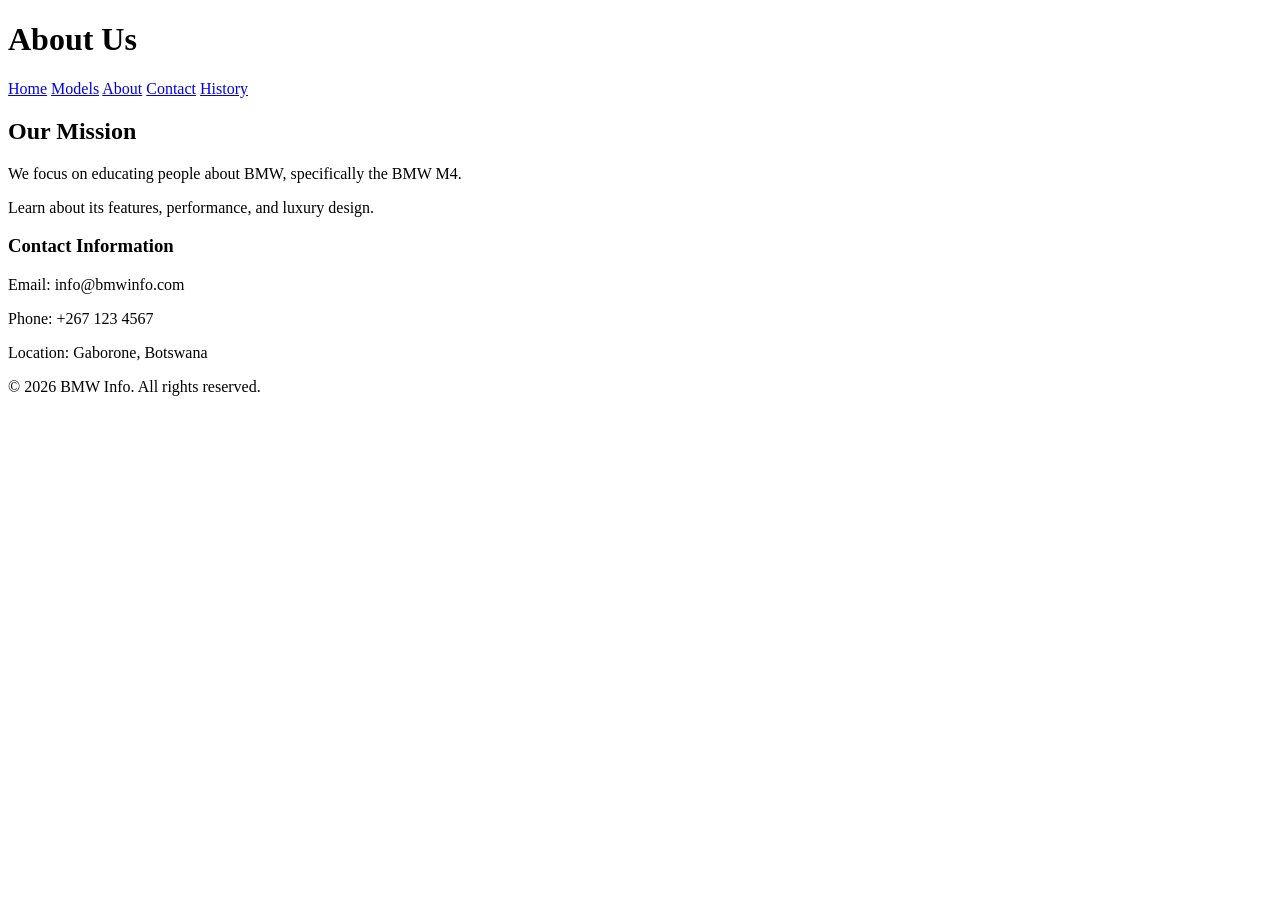
==== About.html @ db4fdf1f "Add files via upload" ====
<!DOCTYPE html>
<html lang="en">
<head>
    <meta charset="UTF-8">
    <meta name="viewport" content="width=device-width, initial-scale=1.0">
    <title>About Us</title>
    <link rel="stylesheet" href="style.css">
</head>
<body>
<header>
    <h1>About Us</h1>
    <nav>
        <a href="index.html">Home</a>
        <a href="models.html">Models</a>
        <a href="About.html">About</a>
        <a href="Contact.html">Contact</a>
        <a href="history.html">History</a>
      
    </nav>
</header>

<main>
    <h2>Our Mission</h2>
    <p>We focus on educating people about BMW, specifically the BMW M4.</p>
    <p>Learn about its features, performance, and luxury design.</p>

    <section id="contact-info">
        <h3>Contact Information</h3>
        <p>Email: info@bmwinfo.com</p>
        <p>Phone: +267 123 4567</p>
        <p>Location: Gaborone, Botswana</p>
    </section>
</main>

<footer>
    <p>&copy; 2026 BMW Info. All rights reserved.</p>
</footer>
</body>
</html>
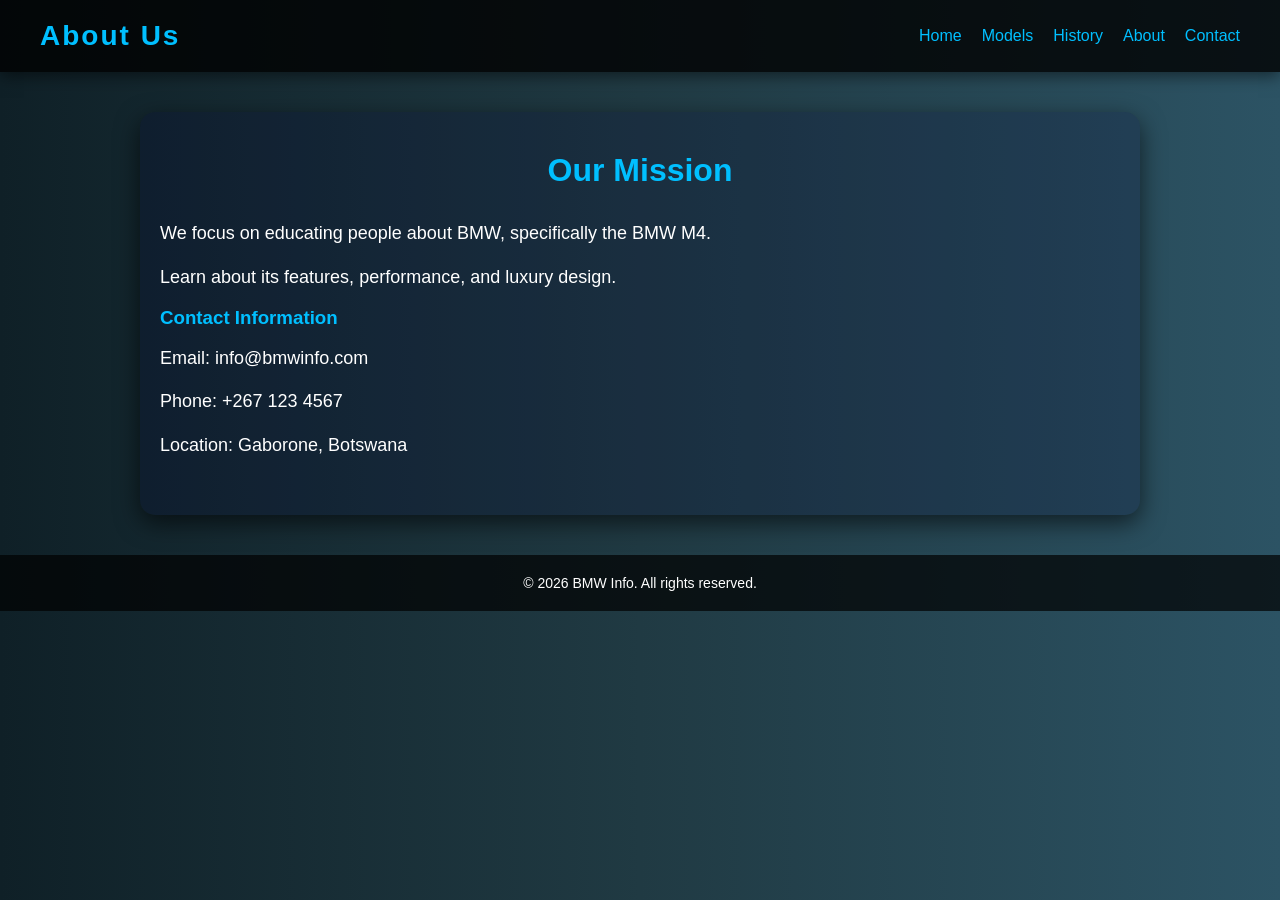
==== commit 548036a0: "Update About.html" ====
--- a/About.html
+++ b/About.html
@@ -12,11 +12,11 @@
     <nav>
         <a href="index.html">Home</a>
         <a href="models.html">Models</a>
+         <a href="history.html">History</a>
         <a href="About.html">About</a>
         <a href="Contact.html">Contact</a>
-        <a href="history.html">History</a>
-      
-    </nav>
+       
+       </nav>
 </header>
 
 <main>
@@ -36,4 +36,4 @@
     <p>&copy; 2026 BMW Info. All rights reserved.</p>
 </footer>
 </body>
-</html>+</html>
--- a/style.css
+++ b/style.css
@@ -0,0 +1,402 @@
+
+/* ============================
+   Reset default spacing
+============================ */
+* {
+    margin: 0;
+    padding: 0;
+    box-sizing: border-box;
+}
+
+/* ============================
+   Body Styling
+============================ */
+body {
+    font-family: 'Segoe UI', Arial, sans-serif;
+    background: linear-gradient(to right,#0f2027,#203a43,#2c5364);
+    color: white;
+    text-align: center;
+    min-height: 100vh;
+}
+
+/* ============================
+   Header
+============================ */
+header {
+    display: flex;
+    justify-content: space-between;
+    align-items: center;
+    background-color: rgba(0,0,0,0.8);
+    padding: 20px 40px;
+    box-shadow: 0 4px 15px rgba(0,0,0,0.5);
+    flex-wrap: wrap;
+}
+
+header h1 {
+    font-size: 28px;
+    letter-spacing: 2px;
+    color: #00bfff;
+}
+
+/* ============================
+   Navigation
+============================ */
+nav {
+    display: flex;
+    gap: 20px;
+}
+
+nav a {
+    color: #00bfff;
+    text-decoration: none;
+    font-size: 16px;
+    font-weight: 500;
+    position: relative;
+    transition: color 0.3s ease;
+}
+
+nav a:hover {
+    color: #ffffff;
+}
+
+nav a::after {
+    content: "";
+    position: absolute;
+    width: 0%;
+    height: 2px;
+    background: #00bfff;
+    left: 0;
+    bottom: -5px;
+    transition: width 0.3s ease;
+}
+
+nav a:hover::after {
+    width: 100%;
+}
+
+/* ============================
+   Main Section
+============================ */
+main {
+    padding: 40px 20px;
+    max-width: 1000px;
+    margin: 40px auto;
+    background-color: rgba(0,0,50,0.2);
+    border-radius: 15px;
+    box-shadow: 0 8px 25px rgba(0,0,0,0.6);
+    text-align: left;
+}
+
+/* Headings */
+h2, h3 {
+    color: #00bfff;
+    margin-bottom: 15px;
+}
+
+h2 {
+    font-size: 32px;
+    text-align: center;
+    margin-bottom: 30px;
+}
+
+/* Paragraphs */
+main p {
+    font-size: 18px;
+    margin: 15px 0;
+    line-height: 1.6;
+}
+
+/* ============================
+   History Cards
+============================ */
+.history-card {
+    background-color: rgba(255,255,255,0.05);
+    padding: 25px;
+    margin: 30px 0;
+    border-radius: 15px;
+    box-shadow: 0 8px 25px rgba(0,0,0,0.6);
+    transition: transform 0.3s ease, box-shadow 0.3s ease;
+}
+
+.history-card:hover {
+    transform: scale(1.02);
+    box-shadow: 0 12px 35px rgba(0,0,0,0.8);
+}
+
+.history-card img {
+    width: 100%;
+    max-width: 600px;
+    margin: 15px auto;
+    display: block;
+    border-radius: 12px;
+}
+
+/* =======================
+model cards
+==========================*/
+.model-card {
+    background-color: rgba(255,255,255,0.05);
+    padding: 25px;
+    margin: 30px 0;
+    border-radius: 15px;
+    box-shadow: 0 8px 25px rgba(0,0,0,0.6);
+    transition: transform 0.3s ease, box-shadow 0.3s ease;
+}
+
+.model-card:hover {
+    transform: scale(1.02);
+    box-shadow: 0 12px 35px rgba(0,0,0,0.8);
+}
+
+.model-card img {
+    width: 100%;
+    max-width: 600px;
+    margin: 15px auto;
+    display: block;
+    border-radius: 12px;
+}
+
+.model-card h3 {
+    color: #00bfff;
+    margin-bottom: 10px;
+}
+
+.model-card p {
+    font-size: 18px;
+    line-height: 1.6;
+}
+
+
+/* ============================
+   Footer
+============================ */
+footer {
+    margin-top: 40px;
+    padding: 20px;
+    background-color: rgba(0,0,0,0.7);
+    font-size: 14px;
+}
+
+/* ============================
+   Links
+============================ */
+a {
+    color: #00bfff;
+    text-decoration: none;
+    font-weight: bold;
+    transition: color 0.3s ease;
+}
+
+a:hover {
+    color: #ffffff;
+    text-decoration: underline;
+}
+
+/* ============================
+   Responsive
+============================ */
+@media (max-width: 800px) {
+    header { flex-direction: column; gap: 15px; }
+    nav { flex-direction: column; gap: 10px; }
+    main { padding: 30px 15px; }
+    .history-card img { width: 100%; }
+}
+   
+/* ============================
+   Slideshow Styling
+============================ */
+
+.slideshow-container {
+    position: relative;
+    max-width: 700px;
+    margin: 20px auto;
+    overflow: hidden;
+    border-radius: 15px;
+}
+
+.slide {
+    display: none;
+}
+
+.slide img {
+    width: 100%;
+    border-radius: 15px;
+}
+
+/* Fade animation */
+
+.fade {
+    animation-name: fade;
+    animation-duration: 1s;
+}
+
+@keyframes fade {
+    from {opacity: .4}
+    to {opacity: 1}
+}
+
+/* Next & Previous Buttons */
+
+.prev, .next {
+    cursor: pointer;
+    position: absolute;
+    top: 50%;
+    padding: 10px;
+    color: white;
+    font-size: 22px;
+    font-weight: bold;
+    transition: 0.3s;
+    border-radius: 50%;
+    background: rgba(0,0,0,0.5);
+}
+
+.prev {
+    left: 10px;
+}
+
+.next {
+    right: 10px;
+}
+
+.prev:hover, .next:hover {
+    background: rgba(0,0,0,0.8);
+}
+
+/* Dots */
+
+.dots {
+    text-align: center;
+    margin-top: 10px;
+}
+
+.dot {
+    height: 12px;
+    width: 12px;
+    margin: 5px;
+    background-color: #bbb;
+    border-radius: 50%;
+    display: inline-block;
+    transition: background-color 0.3s;
+}
+
+.active {
+    background-color: #00bfff;
+}
+/* ============================
+   Hero Section
+============================ */
+
+.hero-section {
+    height: 80vh;
+    background-image: url("BMW M4.jpg");
+    background-size: cover;
+    background-position: center;
+    position: relative;
+}
+
+
+   
+/* ============================
+   HERO VIDEO SECTION
+============================ */
+
+.hero-video {
+    position: relative;
+    height: 90vh;
+    overflow: hidden;
+}
+
+.hero-bg {
+    position: absolute;
+    width: 100%;
+    height: 100%;
+    object-fit: cover;
+}
+
+.hero-overlay {
+    position: absolute;
+    width: 100%;
+    height: 100%;
+    background: rgba(0,0,0,0.6);
+}
+
+.hero-text {
+    position: relative;
+    z-index: 2;
+    color: white;
+    text-align: center;
+    top: 50%;
+    transform: translateY(-50%);
+}
+
+.hero-title {
+    font-size: 70px;
+    letter-spacing: 4px;
+    animation: fadeDown 2s ease;
+}
+
+.hero-subtitle {
+    font-size: 24px;
+    margin-bottom: 20px;
+    animation: fadeUp 2s ease;
+}
+
+@keyframes fadeDown {
+    from {
+        opacity: 0;
+        transform: translateY(-40px);
+    }
+    to {
+        opacity: 1;
+        transform: translateY(0);
+    }
+}
+
+@keyframes fadeUp {
+    from {
+        opacity: 0;
+        transform: translateY(40px);
+    }
+    to {
+        opacity: 1;
+        transform: translateY(0);
+    }
+}
+/* ============================
+   LOADER
+============================ */
+
+#loader {
+    position: fixed;
+    width: 100%;
+    height: 100%;
+    background: #000;
+    display: flex;
+    justify-content: center;
+    align-items: center;
+    z-index: 9999;
+}
+
+.spinner {
+    width: 60px;
+    height: 60px;
+    border: 6px solid #333;
+    border-top: 6px solid #00bfff;
+    border-radius: 50%;
+    animation: spin 1s linear infinite;
+}
+
+@keyframes spin {
+    100% { transform: rotate(360deg); }
+}
+.carousel img{
+height:500px;
+object-fit:cover;
+border-radius:15px;
+}
+
+.carousel-caption{
+background:rgba(0,0,0,0.5);
+border-radius:10px;
+padding:10px;
+}
